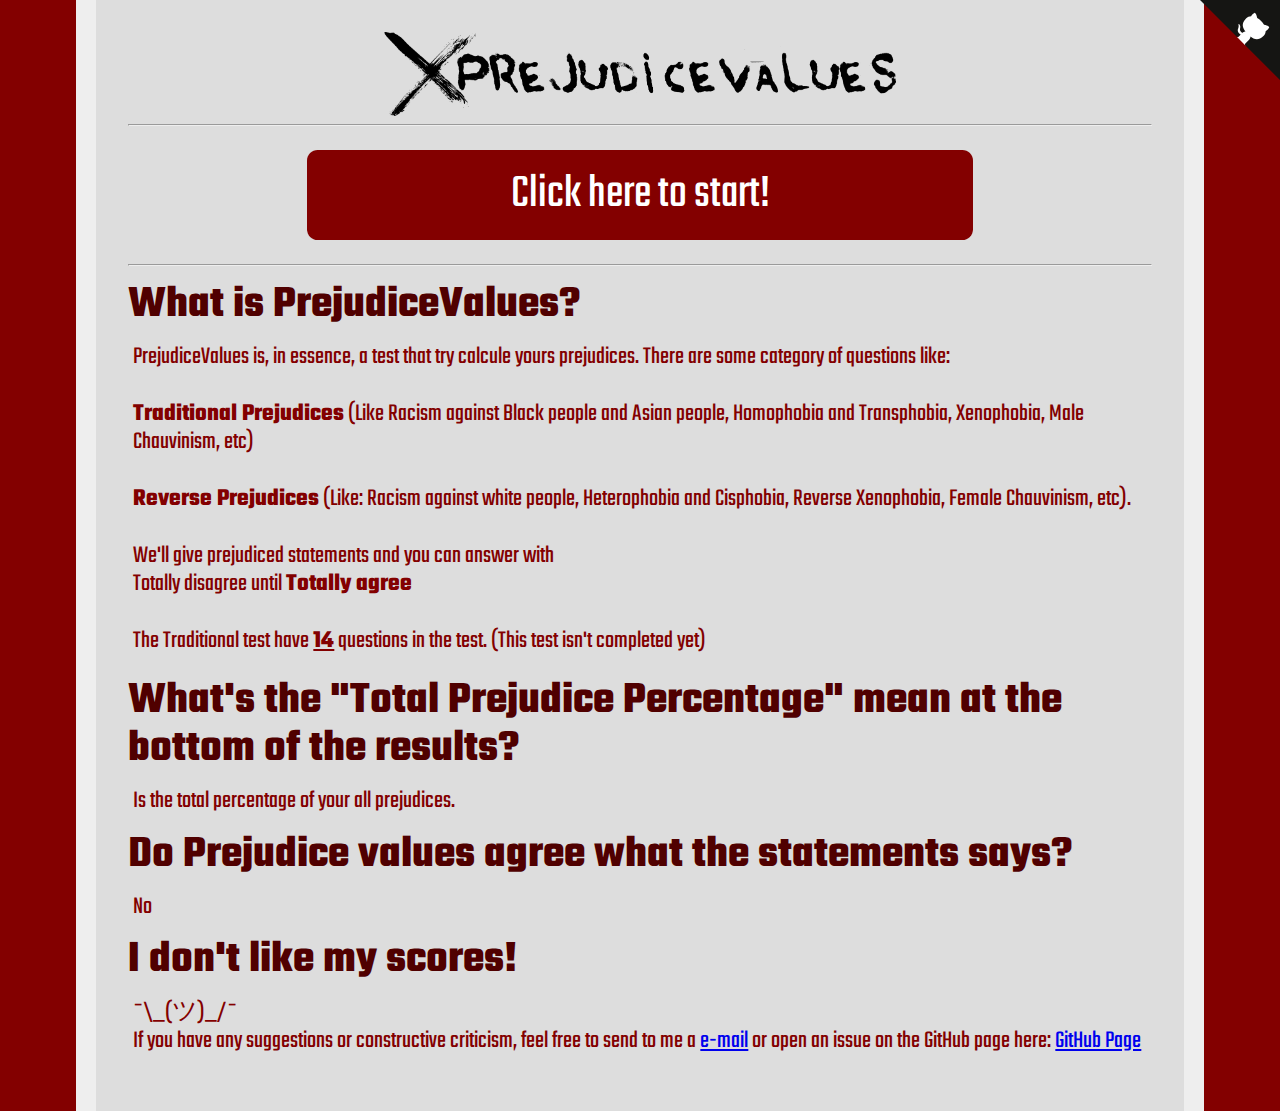
==== indexxx.html @ 86758961 "index beta bla bla bla" ====
<head>
<link href="https://fonts.googleapis.com/css2?family=Teko:wght@700&display=swap" rel="stylesheet">
<link href='style.css' rel='stylesheet' type='text/css'>
<title>PrejudiceValues</title>
<link rel="icon" type="x-icon" href="icon.png">
<link rel="shortcut icon" type="x-icon" href="icon.png">
<meta charset="utf-8">
<script async src="//pagead2.googlesyndication.com/pagead/js/adsbygoogle.js"></script>
<script>
  (adsbygoogle = window.adsbygoogle || []).push({
    google_ad_client: "ca-pub-6511426299019766",
    enable_page_level_ads: true
  });


</script>
</head>
<body>
<a href="https://github.com/8values/8values.github.io" class="github-corner" aria-label="View source on Github"><svg width="80" height="80" viewBox="0 0 250 250" style="fill:#151513; color:#fff; position: absolute; top: 0; border: 0; right: 0;" aria-hidden="true"><path d="M0,0 L115,115 L130,115 L142,142 L250,250 L250,0 Z"></path><path d="M128.3,109.0 C113.8,99.7 119.0,89.6 119.0,89.6 C122.0,82.7 120.5,78.6 120.5,78.6 C119.2,72.0 123.4,76.3 123.4,76.3 C127.3,80.9 125.5,87.3 125.5,87.3 C122.9,97.6 130.6,101.9 134.4,103.2" fill="currentColor" style="transform-origin: 130px 106px;" class="octo-arm"></path><path d="M115.0,115.0 C114.9,115.1 118.7,116.5 119.8,115.4 L133.7,101.6 C136.9,99.2 139.9,98.4 142.2,98.6 C133.8,88.0 127.5,74.4 143.8,58.0 C148.5,53.4 154.0,51.2 159.7,51.0 C160.3,49.4 163.2,43.6 171.4,40.1 C171.4,40.1 176.1,42.5 178.8,56.2 C183.1,58.6 187.2,61.8 190.9,65.4 C194.5,69.0 197.7,73.2 200.1,77.6 C213.8,80.2 216.3,84.9 216.3,84.9 C212.7,93.1 206.9,96.0 205.4,96.6 C205.1,102.4 203.0,107.8 198.3,112.5 C181.9,128.9 168.3,122.5 157.7,114.1 C157.9,116.9 156.7,120.9 152.7,124.9 L141.0,136.5 C139.8,137.7 141.6,141.9 141.8,141.8 Z" fill="currentColor" class="octo-body"></path></svg></a><style>.github-corner:hover .octo-arm{animation:octocat-wave 560ms ease-in-out}@keyframes octocat-wave{0%,100%{transform:rotate(0)}20%,60%{transform:rotate(-25deg)}40%,80%{transform:rotate(10deg)}}@media (max-width:500px){.github-corner:hover .octo-arm{animation:none}.github-corner .octo-arm{animation:octocat-wave 560ms ease-in-out}}</style>
<img src = "title.png" alt= "title" class="center">
<hr>
<br>
<button class="button" onclick="location.href='instructions.html';" style="font-size:36pt;">Click here to start!</button>
<br><hr>
<h2>What is PrejudiceValues?</h2>
    <p>PrejudiceValues is, in essence, a test that try calcule yours prejudices. There are some category of questions like:
    <br><br><b>Traditional Prejudices</b> (Like Racism against Black people and Asian people, Homophobia and Transphobia, Xenophobia, Male Chauvinism, etc)
    <br><br><b>Reverse Prejudices</b> (Like: Racism against white people, Heterophobia and Cisphobia, Reverse Xenophobia, Female Chauvinism, etc).
    <br><br>We'll give prejudiced statements and you can answer with <br>Totally disagree</b> until <b>Totally agree</b>
    <br><br> The Traditional test have <b><u><span id="numOfQuestions"></span></u></b> questions in the test. (This test isn't completed yet)</p>

<h2 style="margin-top: 17pt;">What's the "Total Prejudice Percentage" mean at the bottom of the results?</h2>
    <p>Is the total percentage of your all prejudices.</p>
<h2>Do Prejudice values agree what the statements says?</h2>
<p>No</p>
<h2>I don't like my scores!</h2>
    <p>¯\_(ツ)_/¯<br/>
    If you have any suggestions or constructive criticism, feel free to send to me a <a href="mailto:imjustasomebody@protonmail.com">e-mail</a> or open an issue on the GitHub page here: <a href="https://github.com/8values/8values.github.io">GitHub Page</a></p>
<br>

<!-- This is the script for the page itself -->
<script type="application/javascript"src="questions.js"></script>
<script type="text/javascript">
    document.getElementById("numOfQuestions").innerHTML = questions.length;
</script>
</body>
---- style.css ----
html {
    background-color: #830000;
    padding: 0px;
    scroll-behavior: smooth;
}
body {
    width: 80%;
    min-height: calc(100vh - 4em);
    margin: 0 auto;
    padding: 2em;
    background-color: #dddddd;
    border-color: #eeeeee;
    border-left-style: solid;
    border-right-style: solid;
    border-width: 20px;
}
p {
    color: #830000;
    font-family: 'Teko', sans-serif;
    font-size: 18.5pt;
    line-height: 1.15;
    margin: 4pt;
}

p.value {
    margin-top: 22px;
    margin-bottom: 22px;
    text-indent: -16pt;
    margin-left: 20pt;
    font-size: 24pt;
    line-height: 2.11666656px;
    letter-spacing: 0.03em;
    font-family: 'Teko', sans-serif;;
}

p.axis_name {
    margin-top: 50px;
    color: #333333;
    font-size: 19pt;
    font-family: 'Teko', sans-serif;;
}
p.question {
    margin: 16pt auto;
    color: #333333;
    font-family: 'Teko', sans-serif;;
    font-weight: normal;
    width: 70%;
    min-width: 500pt;
    min-height: 144pt;
    background-color: #eeeeee;
    padding: 16pt;
    border-radius: 16pt;
    font-size: 36pt;
    display: flex;
    justify-content: center;
    align-items: center;
    text-align: center;

}
h1 {
    color: #500000;
    font-family: 'Teko', sans-serif;;
    font-size: 72pt;
    text-align: center;
    line-height: 72pt;
    margin-top: 0pt;
    margin-bottom: 0pt;
}
h2 {
    color: #500000;
    font-family: 'Teko', sans-serif;
    font-size: 34pt;
    line-height: 36pt;
    margin-top: 12pt;
    margin-bottom: 10pt;
}
li {
    font-size: 16pt;
    text-indent: 16pt;
}
a {
    font-family: inherit;
}
div.center {
    background-color: #eeeeee;
    font-family: 'Teko', sans-serif;
    border-radius: 8pt;
    padding: 6pt;
    color: white;
    width: 50%;
    min-width: 488pt;
    text-align: center;
    text-decoration: none;
    display: block;
    font-size: 24pt;
    margin: auto;
}
img.quadcolumn {
    width: 23.75%;
    transition: transform .3s;
}
img.quadcolumn:hover {
    transform: scale(1.05);
  }
div.quadcolumn {
    width: 23.75%;
}
div.axis_name {
    color: #333333;
    font-size: 19pt;
    font-family: 'Teko', sans-serif;
    display: inline-block;
    padding-bottom: 8.65pt;
}
.spacer {
    display: flex;
}
.spacer > div{
    margin-top: 10px;
    display: inline-block;
    *display: inline; /* For IE7 */
    text-align: center;
}
.button {
    background-color: #830000;
    font-family: 'Teko', sans-serif;
    border: none;
    border-radius: 8pt;
    color: white;
    padding: 8pt;
    width: 50%;
    min-width: 500pt;
    text-align: center;
    text-decoration: none;
    display: block;
    font-size: 24pt;
    margin: -2px auto;
    cursor: pointer;
}
.button:hover, .button:focus { background: #000000; }
.stronglyAgree { background: #a00000; }
.stronglyAgree:hover, .stronglyAgree:focus { background: #a00000; }
.agree { background: #d50000; }
.agree:hover, .agree:focus { background: #d50000; }
.neutral { background: #ff0000; }
.neutral:hover, .neutral:focus { background: #ff0000; }
.disagree { background: #ff8800; }
.disagree:hover, .disagree:focus { background: #ff8800; }
.stronglyDisagree { background: #00ccff; }
.stronglyDisagree:hover, .stronglyDisagree:focus { background: #00ccff; }

.small_button, .small_button_off {
    background-color: #333;
    font-family: 'Teko', sans-serif;
    border: none;
    border-radius: 8pt;
    color: white;
    padding: 8pt;
    width: 10%;
    min-width: 100pt;
    text-align: center;
    text-decoration: none;
    display: block;
    font-size: 18pt;
    margin: -2px auto;
    cursor: pointer;
}

.small_button:hover, .small_button:focus {
    background: #222;
}

.small_button_off {
    background-color: #ddd;
    color: #888;
    border: 2px solid #888;
    cursor: not-allowed;
    margin: -4px auto;
}
.arrow {
    width: 60%;
    height: auto;
}
div.explanation_blurb_left {
    vertical-align: top;
    width: 37%;
    margin-left: 1%;
    margin-right: 1%;
}
div.explanation_blurb_right {
    vertical-align: top;
    width: 37%;
    margin-left: 1%;
    margin-right: 1%;
}
div.explanation_axis {
    width: 20.9%;
    vertical-align: top;
}
div.axis {
    width: 100%;
    display: flex;
    align-items: center;
    justify-content: center;
}
div.bar {
    height: 36pt;
    line-height: 36pt;
    padding: 8pt;
    margin-top: 4pt;
    margin-bottom: 4pt;
    border-width: 4px;
    border-right-width: 1px;
    border-top-style: solid;
    border-bottom-style: solid;
    border-color: #222222;
    background-color: #eeeeee;
    display: block;
    width: 50%;
}
div.text-wrapper {
    font-family: 'Montserrat', sans-serif;
    font-size: 36pt;
    line-height: 36pt;
    color: #222222;
    display: inline-block;
}
div.pre0 {
    background-color: #ff0000;
    text-align: left;
    border-right-style: solid;
}
div.pre1 {
    background-color: #ffffff;
    text-align: right;
    border-left-style: solid;
}
span.weight-300 {
    font-weight: 300;
}
.explanation_bg {
    background-color: #eeeeee;
    border-radius: 25px;
    margin-top: 15px;
}
#banner {
    border-color: #444444;
    border-style: solid;
    border-width: 2px;
    border-radius: 8pt;
    display: block;
    margin: 8pt;
    margin-left: auto;
    margin-right: auto;
}
.center {
    display: block;
    margin-left: auto;
    margin-right: auto;
    width: 50%;
  }
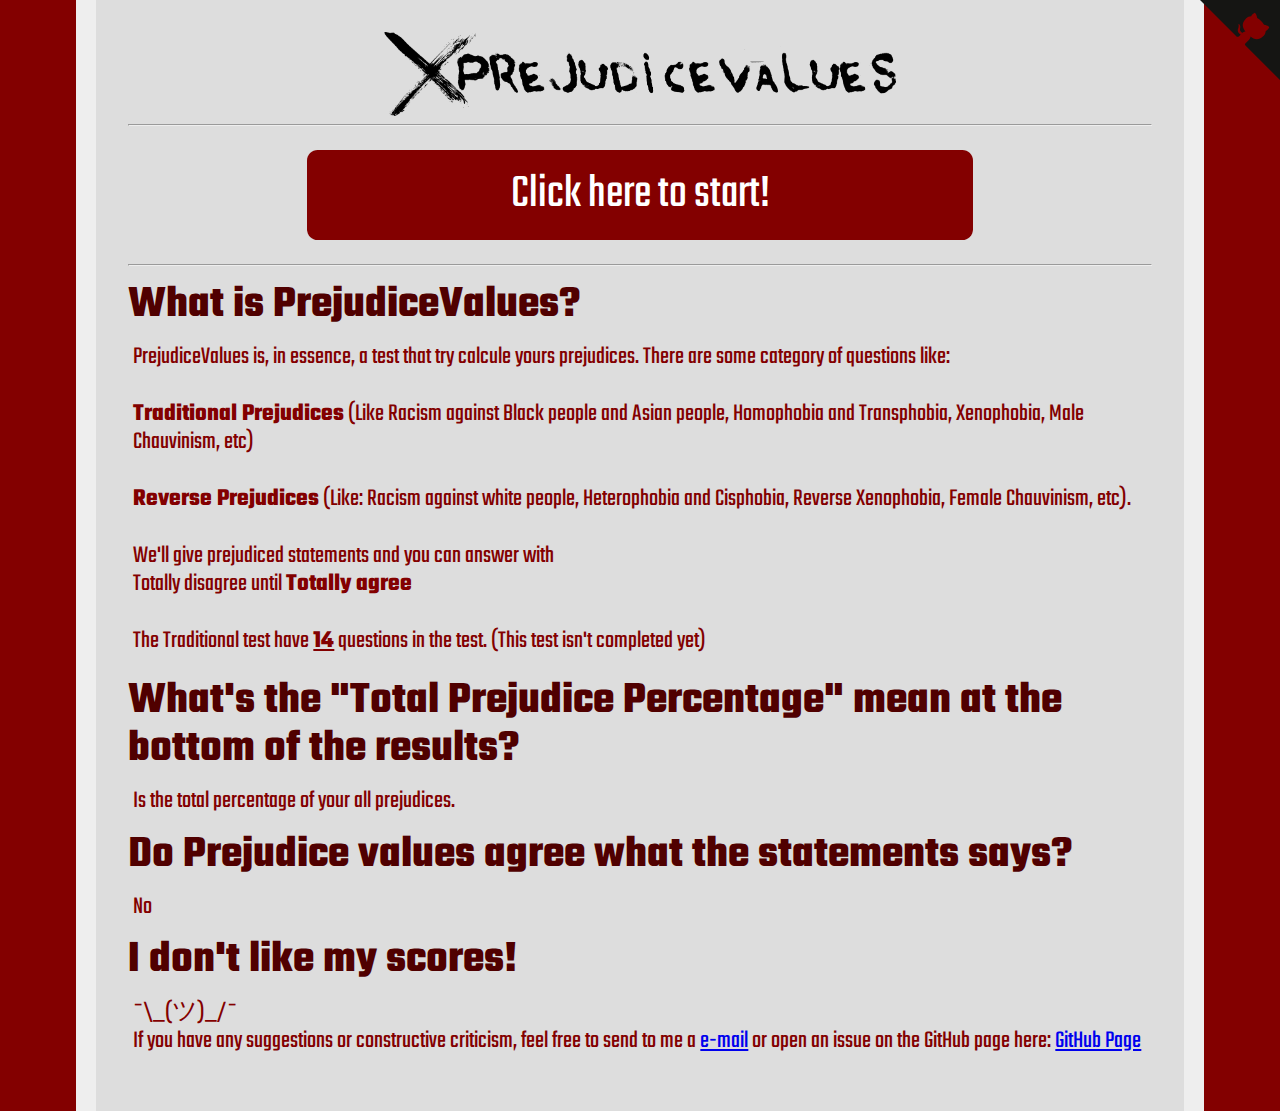
==== commit 3d3d41c7: "random thing" ====
--- a/indexxx.html
+++ b/indexxx.html
@@ -16,7 +16,7 @@
 </script>
 </head>
 <body>
-<a href="https://github.com/8values/8values.github.io" class="github-corner" aria-label="View source on Github"><svg width="80" height="80" viewBox="0 0 250 250" style="fill:#151513; color:#fff; position: absolute; top: 0; border: 0; right: 0;" aria-hidden="true"><path d="M0,0 L115,115 L130,115 L142,142 L250,250 L250,0 Z"></path><path d="M128.3,109.0 C113.8,99.7 119.0,89.6 119.0,89.6 C122.0,82.7 120.5,78.6 120.5,78.6 C119.2,72.0 123.4,76.3 123.4,76.3 C127.3,80.9 125.5,87.3 125.5,87.3 C122.9,97.6 130.6,101.9 134.4,103.2" fill="currentColor" style="transform-origin: 130px 106px;" class="octo-arm"></path><path d="M115.0,115.0 C114.9,115.1 118.7,116.5 119.8,115.4 L133.7,101.6 C136.9,99.2 139.9,98.4 142.2,98.6 C133.8,88.0 127.5,74.4 143.8,58.0 C148.5,53.4 154.0,51.2 159.7,51.0 C160.3,49.4 163.2,43.6 171.4,40.1 C171.4,40.1 176.1,42.5 178.8,56.2 C183.1,58.6 187.2,61.8 190.9,65.4 C194.5,69.0 197.7,73.2 200.1,77.6 C213.8,80.2 216.3,84.9 216.3,84.9 C212.7,93.1 206.9,96.0 205.4,96.6 C205.1,102.4 203.0,107.8 198.3,112.5 C181.9,128.9 168.3,122.5 157.7,114.1 C157.9,116.9 156.7,120.9 152.7,124.9 L141.0,136.5 C139.8,137.7 141.6,141.9 141.8,141.8 Z" fill="currentColor" class="octo-body"></path></svg></a><style>.github-corner:hover .octo-arm{animation:octocat-wave 560ms ease-in-out}@keyframes octocat-wave{0%,100%{transform:rotate(0)}20%,60%{transform:rotate(-25deg)}40%,80%{transform:rotate(10deg)}}@media (max-width:500px){.github-corner:hover .octo-arm{animation:none}.github-corner .octo-arm{animation:octocat-wave 560ms ease-in-out}}</style>
+<a href="https://github.com/8values/8values.github.io" class="github-corner" aria-label="View source on Github"><svg width="80" height="80" viewBox="0 0 250 250" style="fill:#151513; color:#830000; position: absolute; top: 0; border: 0; right: 0;" aria-hidden="true"><path d="M0,0 L115,115 L130,115 L142,142 L250,250 L250,0 Z"></path><path d="M128.3,109.0 C113.8,99.7 119.0,89.6 119.0,89.6 C122.0,82.7 120.5,78.6 120.5,78.6 C119.2,72.0 123.4,76.3 123.4,76.3 C127.3,80.9 125.5,87.3 125.5,87.3 C122.9,97.6 130.6,101.9 134.4,103.2" fill="currentColor" style="transform-origin: 130px 106px;" class="octo-arm"></path><path d="M115.0,115.0 C114.9,115.1 118.7,116.5 119.8,115.4 L133.7,101.6 C136.9,99.2 139.9,98.4 142.2,98.6 C133.8,88.0 127.5,74.4 143.8,58.0 C148.5,53.4 154.0,51.2 159.7,51.0 C160.3,49.4 163.2,43.6 171.4,40.1 C171.4,40.1 176.1,42.5 178.8,56.2 C183.1,58.6 187.2,61.8 190.9,65.4 C194.5,69.0 197.7,73.2 200.1,77.6 C213.8,80.2 216.3,84.9 216.3,84.9 C212.7,93.1 206.9,96.0 205.4,96.6 C205.1,102.4 203.0,107.8 198.3,112.5 C181.9,128.9 168.3,122.5 157.7,114.1 C157.9,116.9 156.7,120.9 152.7,124.9 L141.0,136.5 C139.8,137.7 141.6,141.9 141.8,141.8 Z" fill="currentColor" class="octo-body"></path></svg></a><style>.github-corner:hover .octo-arm{animation:octocat-wave 560ms ease-in-out}@keyframes octocat-wave{0%,100%{transform:rotate(0)}20%,60%{transform:rotate(-25deg)}40%,80%{transform:rotate(10deg)}}@media (max-width:500px){.github-corner:hover .octo-arm{animation:none}.github-corner .octo-arm{animation:octocat-wave 560ms ease-in-out}}</style>
 <img src = "title.png" alt= "title" class="center">
 <hr>
 <br>
